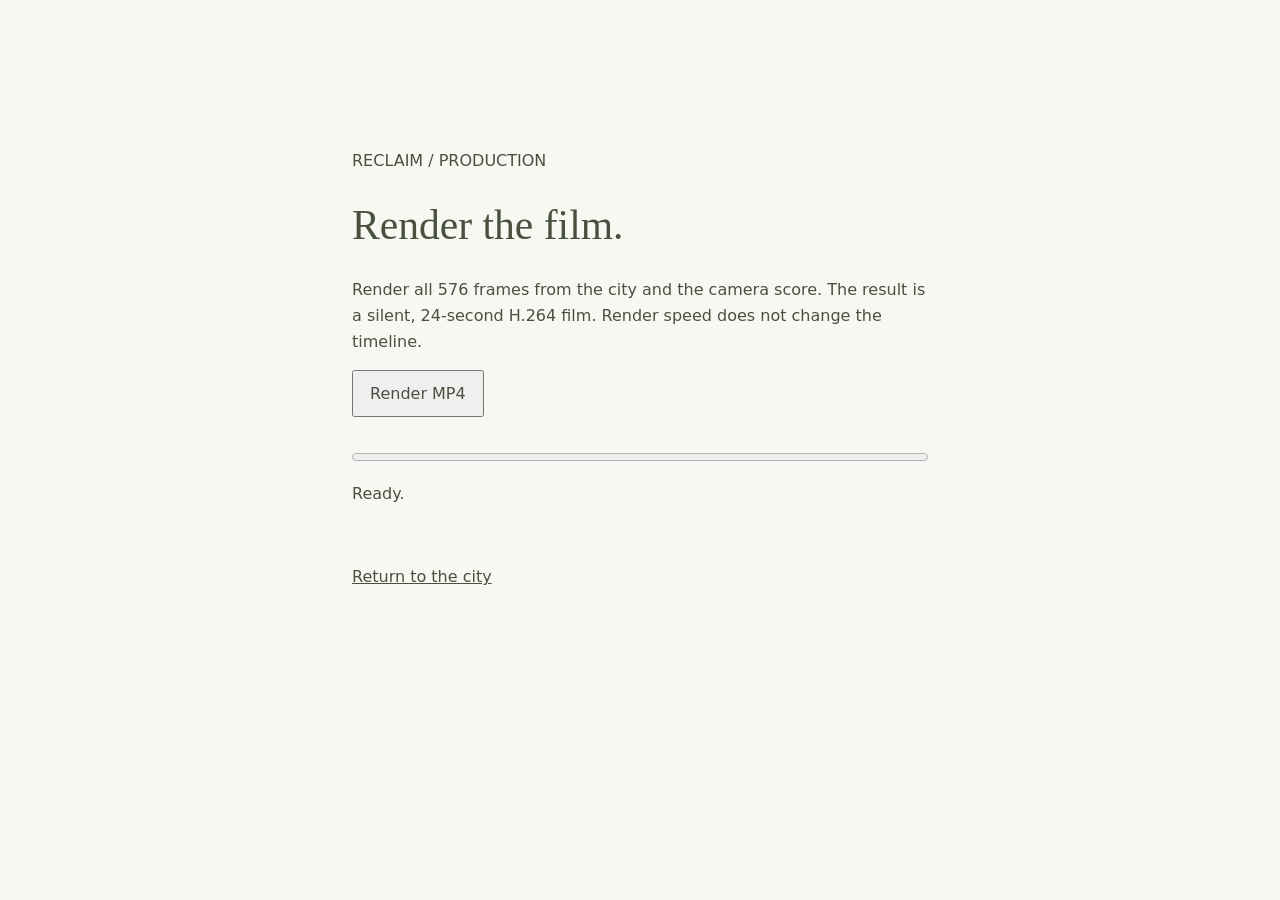
==== studio/index.html @ 0e2c58a3 "Build a reversible pixel city with structural decay and ecological succession" ====
<!doctype html>
<html lang="en">
  <head>
    <meta charset="utf-8" />
    <meta name="viewport" content="width=device-width,initial-scale=1" />
    <title>Reclaim — Film renderer</title>
    <style>
      body {
        font: 16px/1.6 system-ui;
        color: #48513f;
        background: #f8f8f3;
        max-width: 36rem;
        margin: 12vh auto;
        padding: 1.5rem;
      }
      h1 {
        font: normal 2.6rem Georgia;
      }
      button,
      a {
        font: inherit;
        color: inherit;
      }
      button {
        padding: 0.55rem 1rem;
        cursor: pointer;
      }
      progress {
        display: block;
        width: 100%;
        margin-top: 2rem;
      }
      a {
        display: inline-block;
        margin: 1rem 0;
      }
      [hidden] {
        display: none;
      }
    </style>
    <script defer src="../fracture.js"></script>
    <script defer src="../masonry.js"></script>
    <script defer src="../city.js"></script>
    <script defer src="mp4.js"></script>
    <script defer src="film.js"></script>
    <script defer src="render.js"></script>
  </head>
  <body>
    <p>RECLAIM / PRODUCTION</p>
    <h1>Render the film.</h1>
    <p>
      Render all 576 frames from the city and the camera score. The result is a silent, 24-second
      H.264 film. Render speed does not change the timeline.
    </p>
    <button id="start">Render MP4</button> <button id="cancel" hidden>Cancel render</button
    ><progress id="progress" max="576" value="0"></progress>
    <p id="status" role="status">Ready.</p>
    <a id="save" download="reclaim.mp4" hidden>Save rendered MP4</a><br /><a href="../index.html"
      >Return to the city</a
    >
  </body>
</html>
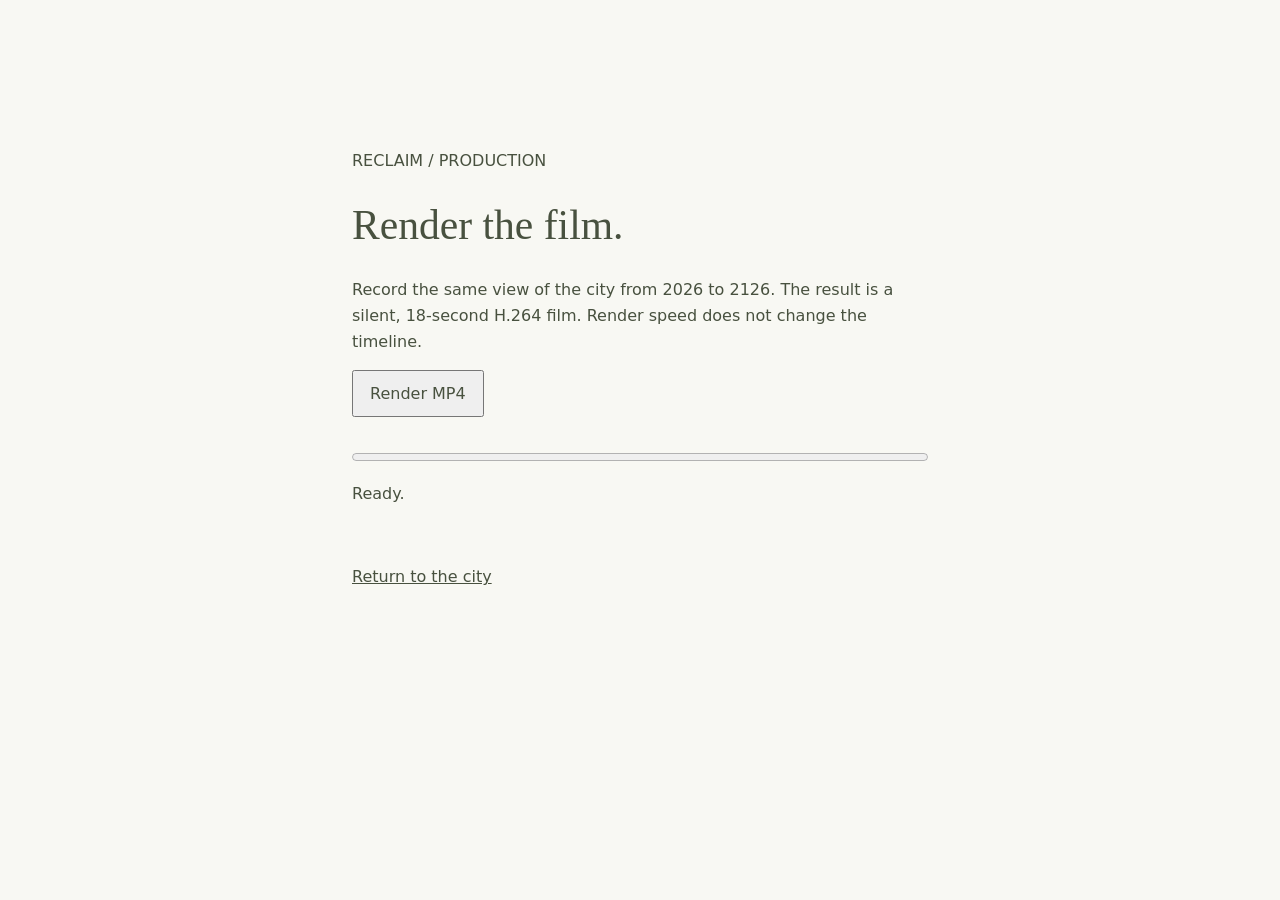
==== commit a2aa35c5: "Show a century from one camera and put the original and prompt first" ====
--- a/studio/index.html
+++ b/studio/index.html
@@ -49,11 +49,11 @@
     <p>RECLAIM / PRODUCTION</p>
     <h1>Render the film.</h1>
     <p>
-      Render all 576 frames from the city and the camera score. The result is a silent, 24-second
+      Record the same view of the city from 2026 to 2126. The result is a silent, 18-second
       H.264 film. Render speed does not change the timeline.
     </p>
     <button id="start">Render MP4</button> <button id="cancel" hidden>Cancel render</button
-    ><progress id="progress" max="576" value="0"></progress>
+    ><progress id="progress" max="432" value="0"></progress>
     <p id="status" role="status">Ready.</p>
     <a id="save" download="reclaim.mp4" hidden>Save rendered MP4</a><br /><a href="../index.html"
       >Return to the city</a
